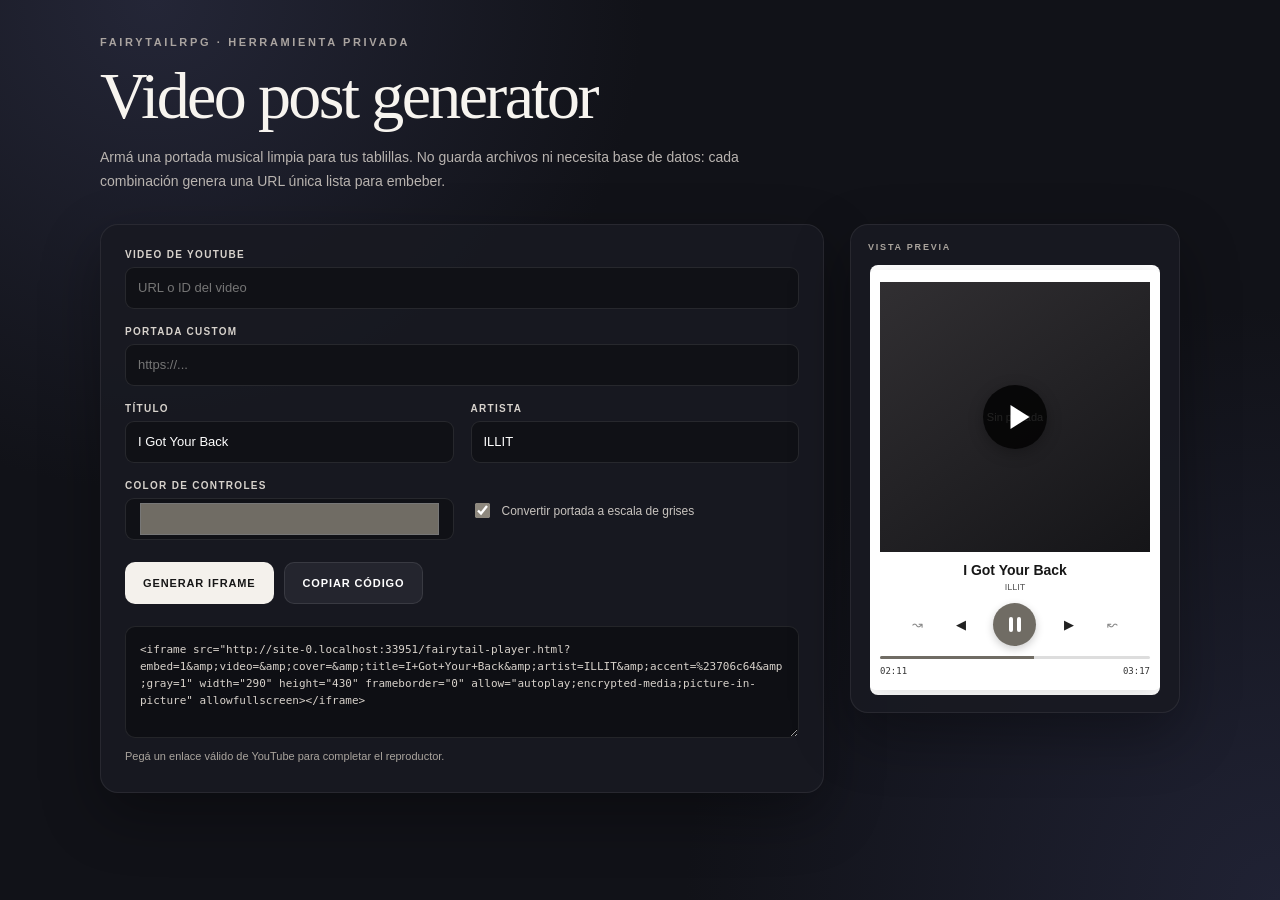
==== fairytail-player-v2-turbo.html @ d6e5193d "Add files via upload" ====
<!doctype html>
<html lang="es">
<head>
<meta charset="utf-8">
<meta name="viewport" content="width=device-width,initial-scale=1">
<title>FairyTailRPG Video Generator</title>
<style>
:root{--ink:#171717;--muted:#746f6a;--paper:#fff;--line:#ddd9d5;--accent:#706c64;--page:#111218;--panel:#191a22}*{box-sizing:border-box}html,body{margin:0;min-height:100%;font-family:Arial,Helvetica,sans-serif}body{background:var(--page);color:#f7f4ef}.generator{min-height:100vh;padding:36px 20px 60px;background:radial-gradient(circle at 12% 0,#242637 0,transparent 34%),radial-gradient(circle at 100% 100%,#202234 0,transparent 38%),var(--page)}.generator-shell{width:min(1080px,100%);margin:auto}.eyebrow{margin:0 0 10px;color:#aaa4a0;font-size:11px;font-weight:700;letter-spacing:.24em;text-transform:uppercase}.generator h1{margin:0;font-family:Georgia,serif;font-size:clamp(34px,6vw,66px);font-weight:400;letter-spacing:-.04em}.intro{max-width:650px;margin:12px 0 30px;color:#b9b4b0;font-size:14px;line-height:1.7}.workspace{display:grid;grid-template-columns:minmax(0,1fr) 330px;gap:26px;align-items:start}.form-card,.preview-card{border:1px solid #ffffff12;border-radius:18px;background:#191a22dd;box-shadow:0 22px 60px #0005}.form-card{padding:24px}.form-grid{display:grid;grid-template-columns:1fr 1fr;gap:17px}.field{display:flex;flex-direction:column;gap:7px}.field.full{grid-column:1/-1}.field label{color:#d7d2cc;font-size:10px;font-weight:700;letter-spacing:.13em;text-transform:uppercase}.field input{width:100%;height:42px;padding:0 12px;border:1px solid #ffffff19;border-radius:9px;outline:0;background:#101116;color:#fff;font:13px Arial}.field input:focus{border-color:#a29b90;box-shadow:0 0 0 3px #a29b901c}.checkline{display:flex;align-items:center;gap:9px;margin-top:2px;color:#c8c3be;font-size:12px}.checkline input{width:15px;height:15px;accent-color:#8e887e}.actions{display:flex;gap:10px;margin-top:22px}.button{height:42px;padding:0 18px;border:0;border-radius:10px;background:#f4f1ec;color:#171717;font-size:11px;font-weight:800;letter-spacing:.08em;text-transform:uppercase;cursor:pointer}.button.secondary{border:1px solid #ffffff18;background:#24252e;color:#fff}.output{margin-top:22px}.output textarea{width:100%;min-height:112px;padding:14px;border:1px solid #ffffff17;border-radius:10px;resize:vertical;background:#0e0f14;color:#d8d2cb;font:11px/1.55 Consolas,monospace}.status{min-height:18px;margin:8px 0 0;color:#aaa49d;font-size:11px}.preview-card{position:sticky;top:22px;padding:17px}.preview-label{margin:0 0 13px;color:#aaa49d;font-size:9px;font-weight:700;letter-spacing:.2em;text-transform:uppercase}.preview-frame{display:block;width:290px;height:430px;margin:auto;border:0;border-radius:8px;background:#fff}.player-page{display:grid;min-height:100vh;place-items:center;background:transparent}.player{width:290px;padding:12px 10px 14px;border-radius:5px;background:var(--paper);box-shadow:0 5px 22px #0002;color:var(--ink);text-align:center}.media{position:relative;width:270px;height:270px;overflow:hidden;background:#0b0b0b}.media-cover{position:absolute;inset:0;z-index:3;width:100%;height:100%;padding:0;border:0;background:#111;cursor:pointer}.media-cover img{display:block;width:100%;height:100%;object-fit:cover}.media-cover.gray img,.media.gray iframe{filter:grayscale(1)}.media-cover::after{content:"";position:absolute;top:50%;left:50%;width:0;height:0;margin-left:5px;border-top:12px solid transparent;border-bottom:12px solid transparent;border-left:19px solid #fff;transform:translate(-50%,-50%);z-index:2}.media-cover::before{content:"";position:absolute;top:50%;left:50%;width:64px;height:64px;border-radius:50%;background:#000c;box-shadow:0 4px 15px #0004;transform:translate(-50%,-50%);z-index:1}.media-cover.loading::after{width:18px;height:18px;margin:0;border:3px solid #fff5;border-top-color:#fff;border-radius:50%;animation:spin .7s linear infinite}.media-cover.hidden{display:none}.media iframe{position:absolute;top:50%;left:50%;width:690px;height:388px;border:0;transform:translate(-50%,-50%)}.track-info{padding:9px 0 11px}.track-info b{display:block;font-size:14px;line-height:18px}.track-info span{display:block;margin-top:3px;color:#555;font-size:9px;text-transform:uppercase}.player-controls{display:flex;align-items:center;justify-content:space-around;padding:0 16px 10px}.control{display:grid;width:22px;height:28px;padding:0;border:0;background:transparent;color:#222;font:13px Arial;place-items:center;cursor:pointer;user-select:none}.control:first-child,.control:last-child{color:#888}.control.active{color:var(--accent)}.control-main{display:flex;align-items:center;justify-content:center;width:43px;height:43px;border-radius:50%;background:var(--accent);box-shadow:0 3px 9px #0003;color:#fff;font-size:0}.control-main::before,.control-main::after{content:"";display:block;width:4px;height:15px;border-radius:2px;background:#fff}.control-main::after{margin-left:4px}.control-main.paused::before{width:0;height:0;margin-left:3px;border-top:8px solid transparent;border-bottom:8px solid transparent;border-left:12px solid #fff;border-radius:0;background:transparent}.control-main.paused::after{display:none}.progress{position:relative;height:14px;margin-bottom:0}.progress input{position:absolute;inset:0;width:100%;height:14px;margin:0;opacity:0;cursor:pointer}.progress-track{position:absolute;top:5px;left:0;width:100%;height:3px;overflow:hidden;border-radius:5px;background:#ddd;pointer-events:none}.progress-track span{display:block;width:0;height:100%;background:var(--accent)}.times{display:flex;justify-content:space-between;color:#333;font:9px monospace}.empty-cover{display:grid;width:100%;height:100%;place-items:center;background:linear-gradient(145deg,#312f32,#151518);color:#aaa;font:11px Arial}@keyframes spin{to{transform:translate(-50%,-50%) rotate(1turn)}}@media(max-width:820px){.workspace{grid-template-columns:1fr}.preview-card{position:static}.form-grid{grid-template-columns:1fr}.field.full{grid-column:auto}}@media(max-width:380px){.generator{padding-inline:12px}.form-card{padding:17px}.preview-card{padding:10px}}
</style>
</head>
<body>
<main id="app"></main>
<script>
(function(){
const app=document.getElementById('app');
const qs=new URLSearchParams(location.search);
const escapeHtml=(value)=>String(value??'').replace(/[&<>'"]/g,(char)=>({'&':'&amp;','<':'&lt;','>':'&gt;',"'":'&#39;','"':'&quot;'}[char]));
const extractVideoId=(value)=>{const raw=String(value||'').trim();if(/^[\w-]{11}$/.test(raw))return raw;try{const url=new URL(raw);if(url.hostname.includes('youtu.be'))return url.pathname.split('/').filter(Boolean)[0]||'';if(url.pathname.includes('/embed/'))return url.pathname.split('/embed/')[1].split('/')[0]||'';if(url.pathname.includes('/shorts/'))return url.pathname.split('/shorts/')[1].split('/')[0]||'';return url.searchParams.get('v')||''}catch{return ''}};
const cleanColor=(value)=>/^#[0-9a-f]{6}$/i.test(value||'')?value:'#706c64';
let youtubeApiPromise;
function loadYouTubeApi(){
if(window.YT&&window.YT.Player)return Promise.resolve(window.YT);
if(youtubeApiPromise)return youtubeApiPromise;
youtubeApiPromise=new Promise((resolve,reject)=>{
window.onYouTubeIframeAPIReady=()=>resolve(window.YT);
const script=document.createElement('script');
script.src='https://www.youtube.com/iframe_api';
script.onerror=()=>reject(new Error('No se pudo cargar YouTube'));
document.head.appendChild(script);
});
return youtubeApiPromise;
}
function renderPlayer(){
const video=extractVideoId(qs.get('video'));
const cover=qs.get('cover')||'';
const title=qs.get('title')||'I Got Your Back';
const artist=qs.get('artist')||'ILLIT';
const gray=qs.get('gray')!=='0';
const accent=cleanColor(qs.get('accent'));
document.documentElement.style.setProperty('--accent',accent);
document.body.className='player-page';
app.innerHTML='<section class="player" aria-label="Reproductor de '+escapeHtml(title)+'"><div class="media'+(gray?' gray':'')+'"><div id="youtube-player"></div><button class="media-cover '+(gray?'gray':'')+'" type="button" aria-label="Reproducir video">'+(cover?'<img src="'+escapeHtml(cover)+'" alt="">':'<span class="empty-cover">Sin portada</span>')+'</button></div><div class="track-info"><b>'+escapeHtml(title)+'</b><span>'+escapeHtml(artist)+'</span></div><div class="player-controls"><button class="control control-mute" type="button" title="Silenciar" aria-label="Silenciar">↝</button><button class="control control-back" type="button" title="Retroceder 10 segundos" aria-label="Retroceder 10 segundos">◀</button><button class="control control-main paused" type="button" title="Reproducir" aria-label="Reproducir"></button><button class="control control-forward" type="button" title="Avanzar 10 segundos" aria-label="Avanzar 10 segundos">▶</button><button class="control control-loop" type="button" title="Repetir" aria-label="Repetir" aria-pressed="false">↜</button></div><div class="progress"><div class="progress-track"><span></span></div><input type="range" min="0" max="1000" value="0" step="1" aria-label="Progreso del video"></div><div class="times"><span class="time-current">00:00</span><span class="time-duration">00:00</span></div></section>';
const coverButton=app.querySelector('.media-cover');
const mainButton=app.querySelector('.control-main');
const muteButton=app.querySelector('.control-mute');
const backButton=app.querySelector('.control-back');
const forwardButton=app.querySelector('.control-forward');
const loopButton=app.querySelector('.control-loop');
const range=app.querySelector('.progress input');
const fill=app.querySelector('.progress-track span');
const currentLabel=app.querySelector('.time-current');
const durationLabel=app.querySelector('.time-duration');
let player;
let readyPromise;
let isReady=false;
let timer;
let seeking=false;
let loop=false;
const formatTime=(seconds)=>{const value=Math.max(0,Math.floor(Number(seconds)||0));return String(Math.floor(value/60)).padStart(2,'0')+':'+String(value%60).padStart(2,'0')};
const setPlaying=(playing)=>{mainButton.classList.toggle('paused',!playing);mainButton.title=playing?'Pausar':'Reproducir';mainButton.setAttribute('aria-label',mainButton.title)};
const syncProgress=()=>{
if(!player||typeof player.getDuration!=='function')return;
const duration=player.getDuration()||0;
const current=player.getCurrentTime()||0;
if(!seeking){const progress=duration?current/duration*1000:0;range.value=String(progress);fill.style.width=progress/10+'%'}
currentLabel.textContent=formatTime(current);
durationLabel.textContent=formatTime(duration);
};
const startTimer=()=>{clearInterval(timer);syncProgress();timer=setInterval(syncProgress,250)};
const stopTimer=()=>{clearInterval(timer);syncProgress()};
function ensurePlayer(){
if(isReady){player.playVideo();return Promise.resolve(player)}
if(readyPromise)return readyPromise.then((readyPlayer)=>{readyPlayer.playVideo();return readyPlayer});
if(!video){const empty=coverButton.querySelector('.empty-cover');if(empty)empty.textContent='Falta el ID de YouTube';return Promise.reject(new Error('Falta el ID'))}
coverButton.classList.add('loading');
readyPromise=loadYouTubeApi().then(()=>new Promise((resolve,reject)=>{
player=new YT.Player('youtube-player',{
width:690,
height:388,
videoId:video,
playerVars:{autoplay:1,controls:0,playsinline:1,rel:0,iv_load_policy:3,fs:0},
events:{
onReady:(event)=>{isReady=true;coverButton.classList.remove('loading');coverButton.classList.add('hidden');event.target.playVideo();syncProgress();resolve(event.target)},
onStateChange:(event)=>{
if(event.data===YT.PlayerState.PLAYING){setPlaying(true);startTimer()}
if(event.data===YT.PlayerState.PAUSED||event.data===YT.PlayerState.CUED){setPlaying(false);stopTimer()}
if(event.data===YT.PlayerState.ENDED){setPlaying(false);stopTimer();if(loop){event.target.seekTo(0,true);event.target.playVideo()}}
},
onError:()=>{coverButton.classList.remove('loading');coverButton.classList.remove('hidden');setPlaying(false);reject(new Error('YouTube no pudo reproducir este video'))}
}
});
})).catch((error)=>{coverButton.classList.remove('loading');const empty=coverButton.querySelector('.empty-cover');if(empty)empty.textContent='No se pudo cargar YouTube';throw error});
return readyPromise;
}
coverButton.addEventListener('click',()=>{ensurePlayer().catch(()=>{})});
mainButton.addEventListener('click',()=>{
if(!isReady){ensurePlayer().catch(()=>{});return}
if(player.getPlayerState()===YT.PlayerState.PLAYING)player.pauseVideo();else player.playVideo();
});
muteButton.addEventListener('click',()=>{
if(!isReady)return;
if(player.isMuted()){player.unMute();muteButton.classList.remove('active');muteButton.title='Silenciar'}else{player.mute();muteButton.classList.add('active');muteButton.title='Activar sonido'}
muteButton.setAttribute('aria-label',muteButton.title);
});
backButton.addEventListener('click',()=>{if(isReady)player.seekTo(Math.max(0,player.getCurrentTime()-10),true)});
forwardButton.addEventListener('click',()=>{if(isReady)player.seekTo(Math.min(player.getDuration(),player.getCurrentTime()+10),true)});
loopButton.addEventListener('click',()=>{loop=!loop;loopButton.classList.toggle('active',loop);loopButton.setAttribute('aria-pressed',String(loop))});
range.addEventListener('input',()=>{seeking=true;fill.style.width=Number(range.value)/10+'%';if(isReady){const duration=player.getDuration()||0;currentLabel.textContent=formatTime(duration*Number(range.value)/1000)}});
range.addEventListener('change',()=>{if(isReady){const duration=player.getDuration()||0;player.seekTo(duration*Number(range.value)/1000,true)}seeking=false;syncProgress()});
}
function renderGenerator(){
document.body.className='generator';
app.innerHTML='<div class="generator-shell"><p class="eyebrow">FairyTailRPG · herramienta privada</p><h1>Video post generator</h1><p class="intro">Armá una portada musical limpia para tus tablillas. No guarda archivos ni necesita base de datos: cada combinación genera una URL única lista para embeber.</p><div class="workspace"><section class="form-card"><div class="form-grid"><div class="field full"><label for="video">Video de YouTube</label><input id="video" placeholder="URL o ID del video"></div><div class="field full"><label for="cover">Portada custom</label><input id="cover" placeholder="https://..."></div><div class="field"><label for="title">Título</label><input id="title" value="I Got Your Back"></div><div class="field"><label for="artist">Artista</label><input id="artist" value="ILLIT"></div><div class="field"><label for="accent">Color de controles</label><input id="accent" type="color" value="#706c64"></div><label class="checkline"><input id="gray" type="checkbox" checked> Convertir portada a escala de grises</label></div><div class="actions"><button class="button" id="generate" type="button">Generar iframe</button><button class="button secondary" id="copy" type="button">Copiar código</button></div><div class="output"><textarea id="code" readonly aria-label="Código iframe generado"></textarea><p class="status" id="status"></p></div></section><aside class="preview-card"><p class="preview-label">Vista previa</p><iframe class="preview-frame" id="preview" title="Vista previa del reproductor"></iframe></aside></div></div>';
const $=(id)=>document.getElementById(id);
const fields=['video','cover','title','artist','accent','gray'];
function build(){
const video=extractVideoId($('video').value);
const base=new URL('fairytail-player.html',location.href);
base.searchParams.set('embed','1');
base.searchParams.set('video',video||$('video').value.trim());
base.searchParams.set('cover',$('cover').value.trim());
base.searchParams.set('title',$('title').value.trim());
base.searchParams.set('artist',$('artist').value.trim());
base.searchParams.set('accent',$('accent').value);
base.searchParams.set('gray',$('gray').checked?'1':'0');
const src=base.href;
const code='<iframe src="'+src.replace(/&/g,'&amp;')+'" width="290" height="430" frameborder="0" allow="autoplay;encrypted-media;picture-in-picture" allowfullscreen></iframe>';
$('code').value=code;
$('preview').src=src;
$('status').textContent=video?'Listo para pegar en el foro.':'Pegá un enlace válido de YouTube para completar el reproductor.';
return code;
}
$('generate').addEventListener('click',build);
$('copy').addEventListener('click',async()=>{const code=build();try{await navigator.clipboard.writeText(code);$('status').textContent='Código copiado.'}catch{$('code').select();document.execCommand('copy');$('status').textContent='Código copiado.'}});
fields.forEach((id)=>$(id).addEventListener(id==='gray'?'change':'input',build));
build();
}
if(qs.has('embed')||qs.has('video'))renderPlayer();else renderGenerator();
})();
</script>
</body>
</html>
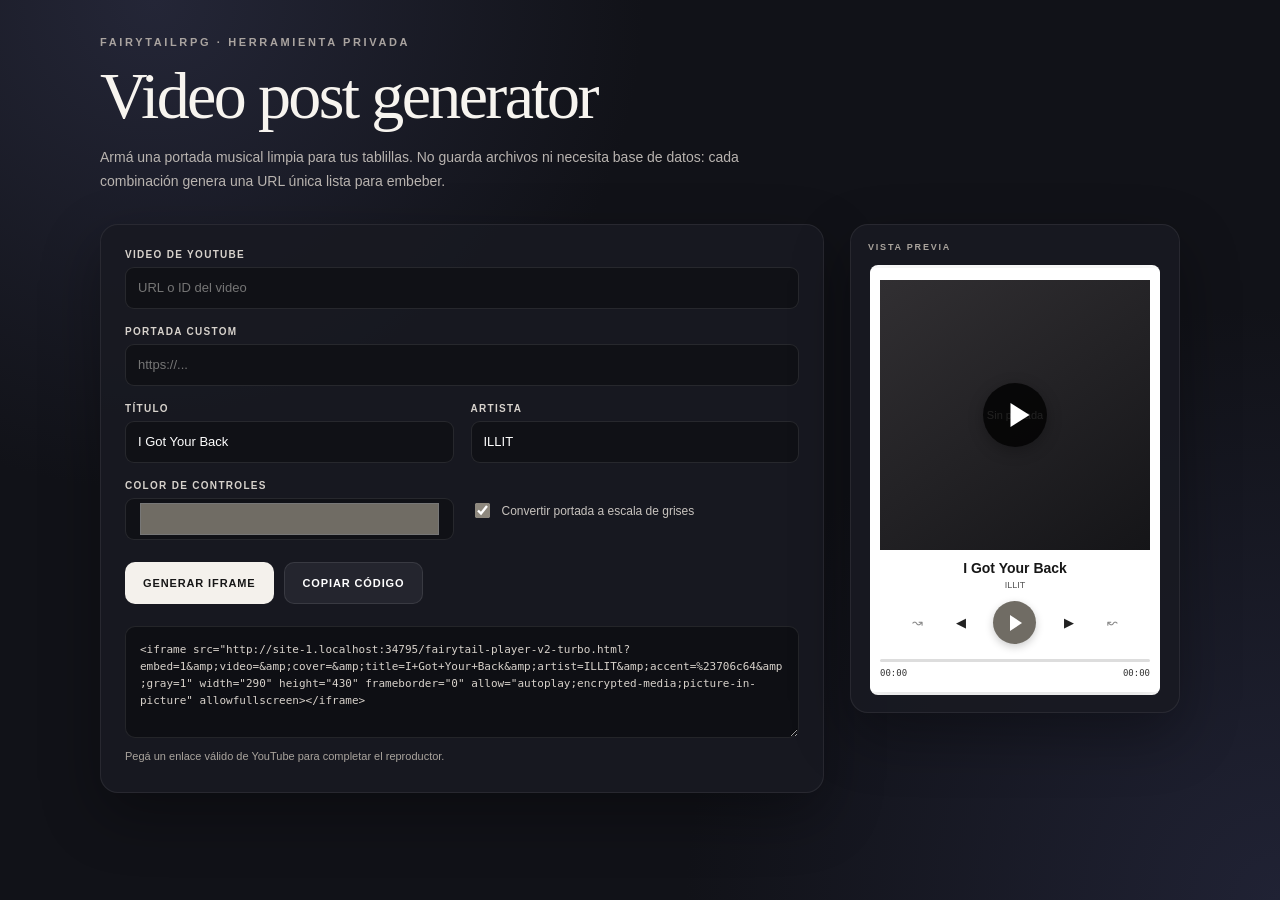
==== commit fb209837: "Add files via upload" ====
--- a/fairytail-player-v2-turbo.html
+++ b/fairytail-player-v2-turbo.html
@@ -78,7 +78,7 @@
 width:690,
 height:388,
 videoId:video,
-playerVars:{autoplay:1,controls:0,playsinline:1,rel:0,iv_load_policy:3,fs:0},
+playerVars:{autoplay:1,controls:0,playsinline:1,rel:0,iv_load_policy:3,fs:0,origin:location.origin},
 events:{
 onReady:(event)=>{isReady=true;coverButton.classList.remove('loading');coverButton.classList.add('hidden');event.target.playVideo();syncProgress();resolve(event.target)},
 onStateChange:(event)=>{
@@ -115,7 +115,9 @@
 const fields=['video','cover','title','artist','accent','gray'];
 function build(){
 const video=extractVideoId($('video').value);
-const base=new URL('fairytail-player.html',location.href);
+const base=new URL(location.href);
+base.search='';
+base.hash='';
 base.searchParams.set('embed','1');
 base.searchParams.set('video',video||$('video').value.trim());
 base.searchParams.set('cover',$('cover').value.trim());
